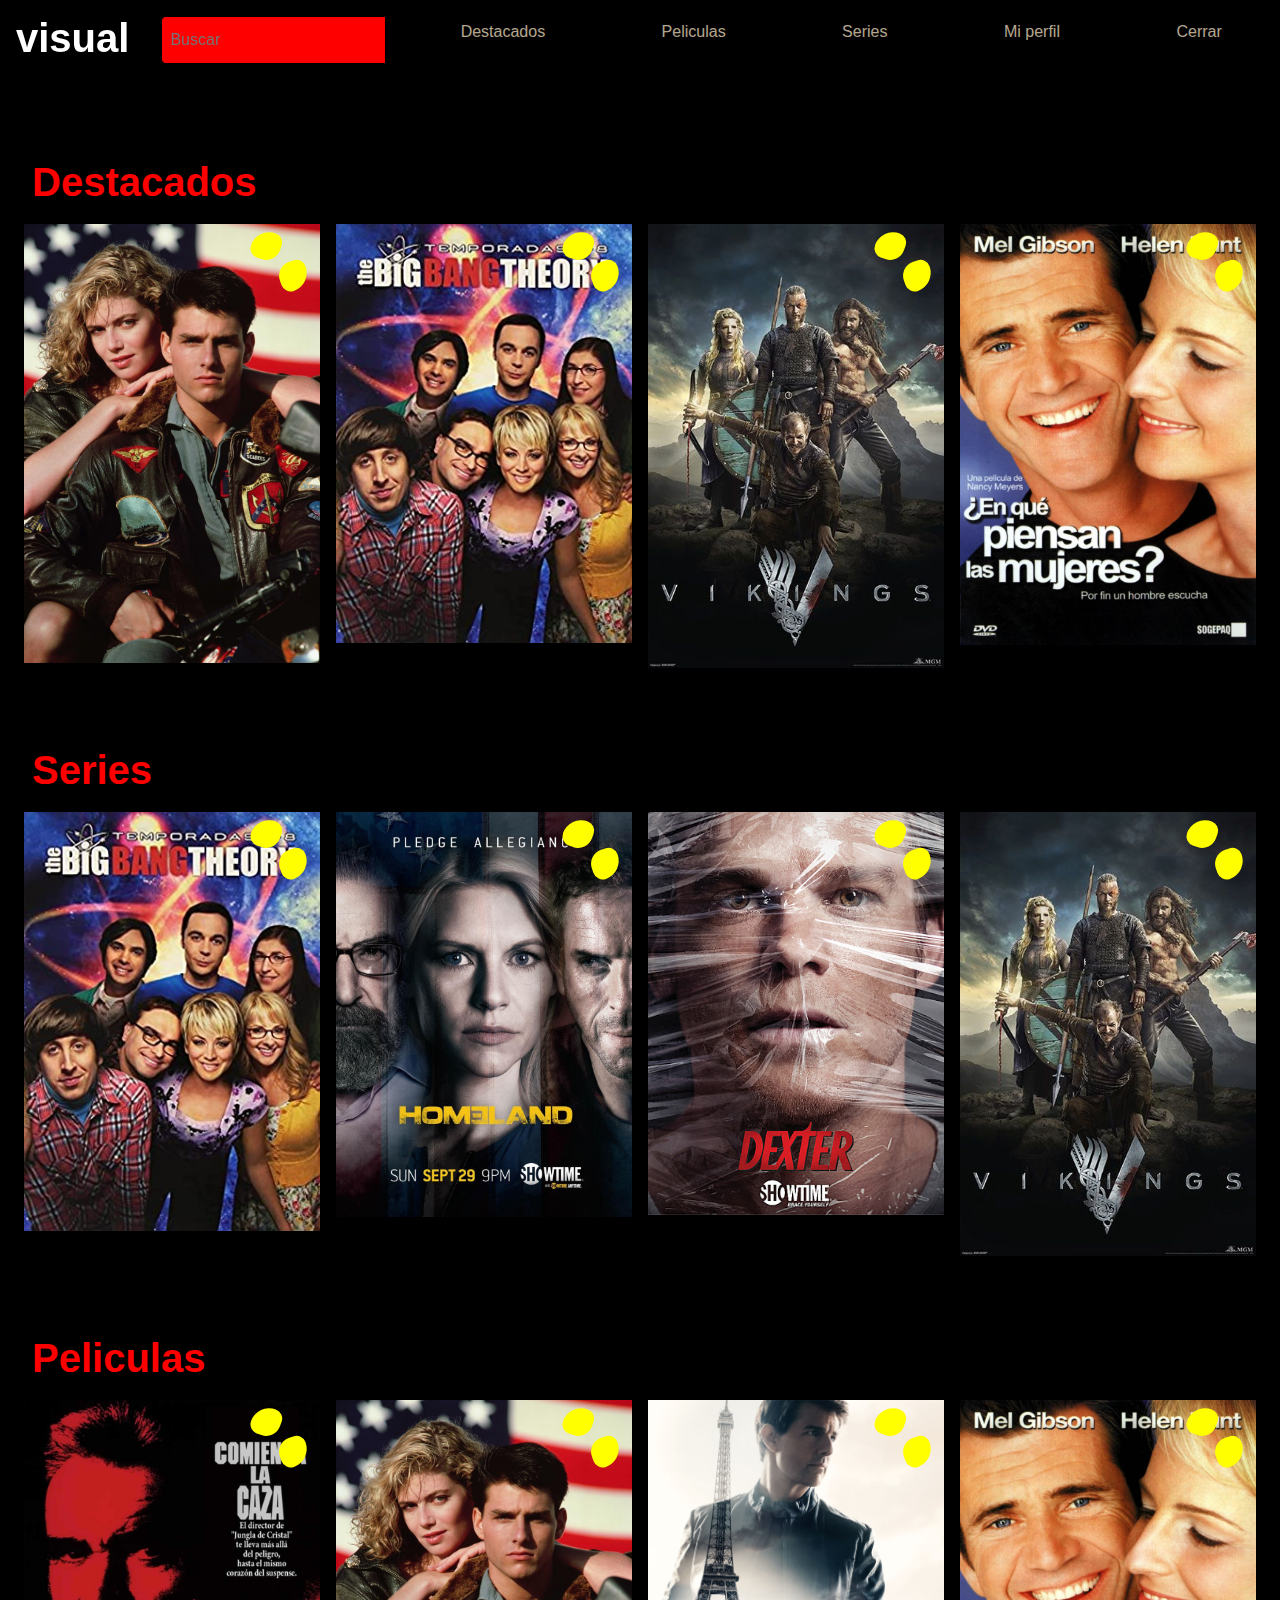
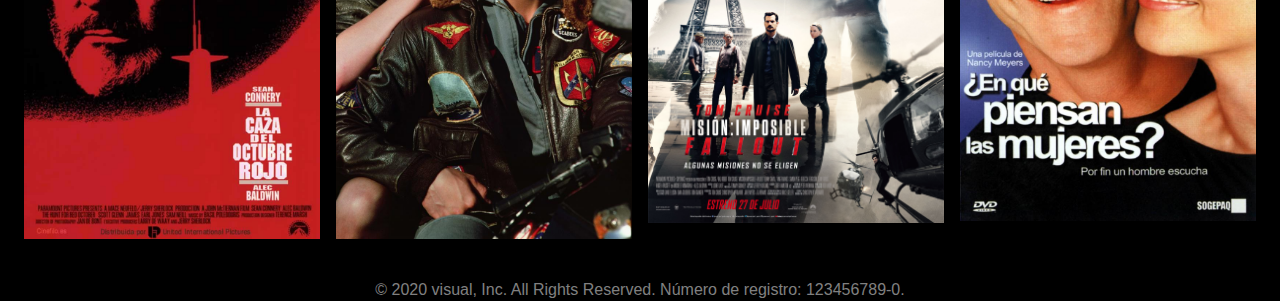
==== src/page.html @ 2b9a6b08 "modificacion de practica inicial" ====
<!DOCTYPE html>
<html lang="en">

<head>
  <meta charset="UTF-8">
  <meta name="viewport" content="width=device-width, initial-scale=1.0">
  <title>Pagina Principal</title>

  <link rel="stylesheet" href="./css/variable.css" />
  <link rel="stylesheet" href="./css/reset.css" />
  <link rel="stylesheet" href="./css/navbar.css">
  <link rel="stylesheet" href="./css/page.css">
</head>

<body>

  <nav id="navbar" class="navbar">
    <div class="navbar-logo">visual</div>

    <input type="checkbox" id="burger-checkbox">
    <label for="burger-checkbox" class="burger-label"></label>

    <form class="form-search" action="">
      <label for="search"></label>
      <input class="search" type="text" placeholder="Buscar" valor>
    </form>
    <ul class="navbar-list">
      <li class="navbar-item"><a href="#the-best">Destacados</a></li>
      <li class="navbar-item"><a href="#movies">Peliculas</a></li>
      <li class="navbar-item"><a href="#series">Series</a></li>
      <li class="navbar-item"><a href="#perfil">Mi perfil</a></li>
      <li class="navbar-item"><a href="./index.html">Cerrar</a></li>

    </ul>
    </div>
  </nav>
  <header class="header"></header>
  <main class="main">
    <section id="the-best" class="cards-item">
      <h1 class="title-section">Destacados</h1>
      <article class="info-card">
        <a href="detail.html">
          <div class="cover-content">
            <img src="./img/cover/Top_Gun_2.jpg" alt="portada Top Gun" />
          </div>
          <div class="card-content">
            <div class="title-content">Top Gun (Ídolos del aire)</div>
            <div class="meta-data">
              <span class="rating">5/5</span>
              <span class="age-public">1986</span>
              <span class="classification">16</span>
              <span class="download">Descargar</span>
            </div>
            <div class="description">

              Tom Cruise está soberbio en el papel de Maverick Mitchell, un joven piloto decidido a ser el mejor. Y
              Kelly McGillis interpreta a la instructora que enseña a Maverick varias cosas que no pueden aprenderse en
              un aula.
            </div>
          </div>
        </a>
      </article>
      <article class="info-card">
        <a href="detail.html">
          <div class="cover-content">
            <img src="./img/cover/the big bang.jpg" alt="" />
          </div>
          <div class="card-content">
            <div class="title-content">The big bang theory</div>
            <div class="meta-data">
              <span class="rating">5.5/5</span>
              <span class="age-public">2008</span>
              <span class="classification">10</span>
              <span class="season">Season</span>
              <span class="download">Descarga</span>

            </div>
            <div class="description">
              Leonard y Sheldon son unos físicos brillantes, pero su genialidad no les deja interactuar con otras
              personas, specialmente con mujeres. Todo esto cambia cuando Penny, una hermosa mujer de alma libre, se
              muda al piso de al lado.
            </div>
          </div>
        </a>
      </article>
      <article class="info-card special">
        <a href="detail.html">
          <div class="cover-content">
            <img src="./img/cover/vikingos.jpg" alt="">
          </div>
          <div class="card-content">
            <div class="title-content">Vikingos</div>
            <div class="meta-data">
              <span class="rating">5/5</span>
              <span class="age-public">2013</span>
              <span class="classification">16</span>
              <span class="season">Season</span>
              <span class="download">Descarga</span>
            </div>
            <div class="description">
              Vikingos sigue las aventuras de Ragnar Lothbrok, el mayor héroe de su época. La serie narra la saga de la
              banda de vikingos de Ragnar y su familia mientras asciende hasta ser Rey de las tribus Vikingas. Aparte de
              ser un guerrero impávido, Ragnar representa las tradiciones nórdicas de devoción a los dioses, según la
              leyenda él es descendiente directo de Odín, dios de la guerra y los guerreros.
            </div>
          </div>
        </a>
      </article>
      <article class="info-card">
        <a href="detail.html">
          <div class="cover-content">
            <img src="./img/cover/en_que _piensan_las_mujeres.jpg" alt="">
          </div>
          <div class="card-content">
            <div class="title-content">¿En qué piensan las mujeres?</div>
            <div class="meta-data">
              <span class="rating">5/5</span>
              <span class="age-public">2001</span>
              <span class="classification">16</span>
              <span class="download">Descarga</span>
            </div>
            <div class="description">
              Tras un desafortunado accidente doméstico el ejecutivo Nick Marshall, un conocido ejecutivo de publicidad
              mach1sta y poco acertado en sus relaciones con el género femenino, adquiere una curiosa habilidad: la
              capacidad de escuchar los pensamientos de la mujeres.
            </div>
          </div>
        </a>
      </article>

    </section>
    <section id="series" class="cards-item">
      <h1 class="title-section">Series</h1>
      <article class="info-card">
        <a href="detail.html">
          <div class="cover-content">
            <img src="./img/cover/the big bang.jpg" alt="">
          </div>
          <div class="card-content">
            <div class="title-content">The big bang theory</div>
            <div class="meta-data">
              <span class="rating">5.5/5</span>
              <span class="age-public">2008</span>
              <span class="classification">18</span>
              <span class="season">Season</span>
              <span class="download">Descarga</span>

            </div>
            <div class="description">
              Leonard y Sheldon son unos físicos brillantes, pero su genialidad no les deja interactuar con otras
              personas, specialmente con mujeres. Todo esto cambia cuando Penny, una hermosa mujer de alma libre, se
              muda al piso de al lado. Sheldon disfruta de pasar sus noches jugando Klingon Boggle con sus amigos. Sin
              embargo, Leonard ve en Penny un nuevo universo de posibilidades... incluido el amor.
            </div>
          </div>
        </a>
      </article>
      <article class="info-card">
        <a href="detail.html">
          <div class="cover-content">
            <img src="./img/cover/homeland.jpg" alt="">
          </div>
          <div class="card-content">
            <div class="title-content">Homeland</div>
            <div class="meta-data">
              <span class="rating">4.8/5</span>
              <span class="age-public">2011</span>
              <span class="classification">18</span>
              <span class="season">Season</span>
              <span class="download">Descarga</span>
            </div>
            <div class="description">
              La antigua oficial de la CIA, Carrie, encuentra una paz relativa tras haberse sometido a terapia. Pero su
              progreso se ve amenazado cuando alguien de su pasado surge de la nada.
            </div>
          </div>
        </a>
      </article>
      <article class="info-card">
        <a href="detail.html">
          <div class="cover-content">
            <img src="./img/cover/dexter.jpg" alt="">
          </div>
          <div class="card-content">
            <div class="title-content">Dexter</div>
            <div class="meta-data">
              <span class="rating">4/5</span>
              <span class="age-public">2006</span>
              <span class="classification">16</span>
              <span class="season">Season</span>
              <span class="download">Descarga</span>
            </div>
            <div class="description">
              Dexter intenta capturar a un asesino que quizá conozca su secreto; transfieren a Debra a Homicidios.
            </div>
          </div>
        </a>
      </article>
      <article class="info-card special">
        <a href="detail.html">
          <div class="cover-content">
            <img src="./img/cover/vikingos.jpg" alt="Portada vikingos">
          </div>
          <div class="card-content">
            <div class="title-content">Vikingos</div>
            <div class="meta-data">
              <span class="rating">5/5</span>
              <span class="age-public">2013</span>
              <span class="classification">16</span>
              <span class="season">Season</span>
              <span class="download">Descarga</span>
            </div>
            <div class="description">
              Vikingos sigue las aventuras de Ragnar Lothbrok, el mayor héroe de su época. La serie narra la saga de la
              banda de vikingos de Ragnar y su familia mientras asciende hasta ser Rey de las tribus Vikingas. Aparte de
              ser un guerrero impávido, Ragnar representa las tradiciones nórdicas de devoción a los dioses, según la
              leyenda él es descendiente directo de Odín, dios de la guerra y los guerreros.
            </div>
          </div>
        </a>
      </article>

    </section>
    <section id="movies" class="cards-item">
      <h1 class="title-section">Peliculas</h1>
      <article class="info-card">
        <a href="detail.html">
          <div class="cover-content">
            <img src="./img/cover/octubre_rojo.jpg" alt="Portada La caza del Octubre rojo">
          </div>
          <div class="card-content">
            <div class="title-content">La caza del Octubre rojo</div>
            <div class="meta-data">
              <span class="rating">4.5/5</span>
              <span class="age-public">1990</span>
              <span class="classification">16</span>
              <span class="download">Descargar</span>
            </div>
            <div class="description">
              Un submarino nuclear soviético, tecnológicamente superior se dirige a Estado Unidos. Un analista de la
              CIA cree que el capitán está desertando y solo tiene horas para probarlo.
            </div>
          </div>
        </a>
      </article>
      <article class="info-card">
        <a href="detail.html">
          <div class="cover-content">
            <img src="./img/cover/Top_Gun_2.jpg" alt="portada Top Gun">
          </div>
          <div class="card-content">
            <div class="title-content">Top Gun (Ídolos del aire)</div>
            <div class="meta-data">
              <span class="rating">5/5</span>
              <span class="age-public">1986</span>
              <span class="classification">16</span>
              <span class="download">Descargar</span>
            </div>
            <div class="description">

              Tom Cruise está soberbio en el papel de Maverick Mitchell, un joven piloto decidido a ser el mejor. Y
              Kelly McGillis interpreta a la instructora que enseña a Maverick varias cosas que no pueden aprenderse en
              un aula.
            </div>
          </div>
        </a>
      </article>
      <article class="info-card special">
        <a href="detail.html">
          <div class="cover-content">
            <img src="./img/cover/mision_imposible.jpg" alt="">
          </div>
          <div class="card-content">
            <div class="title-content">Misión: Imposible</div>
            <div class="meta-data">
              <span class="rating">4.2/5</span>
              <span class="age-public">1996</span>
              <span class="classification">15</span>
              <span class="download">Descargar</span>
            </div>
            <div class="description">
              A Ethan Hunt, un agente secreto, le acusan de la muerte de su equipo de espionaje e intenta huir de los
              asesinos del gobierno que van tras él. Irá contra reloj para descubrir la verdad.
            </div>
          </div>
        </a>
      </article>
      <article class="info-card">
        <a href="detail.html">
          <div class="cover-content">
            <img src="./img/cover/en_que _piensan_las_mujeres.jpg" alt="">
          </div>
          <div class="card-content">
            <div class="title-content">¿En qué piensan las mujeres?</div>
            <div class="meta-data">
              <span class="rating">5/5</span>
              <span class="age-public">2001</span>
              <span class="classification">16</span>
              <span class="download">Descargar</span>
            </div>
            <div class="description">
              Tras un desafortunado accidente doméstico el ejecutivo Nick Marshall, un conocido ejecutivo de publicidad
              mach1sta y poco acertado en sus relaciones con el género femenino, adquiere una curiosa habilidad: la
              capacidad de escuchar los pensamientos de la mujeres.
            </div>
          </div>
        </a>
      </article>

    </section>
  </main>
  <footer>
    <div class="footer">
      © 2020 visual, Inc. All Rights Reserved.
      Número de registro: 123456789-0.</div>
  </footer>
</body>

</html>
---- src/css/variable.css ----
*{
    font-family: Gotham SSm A,Gotham SSm B,Century Gothic,Futura,Arial,sans-serif;
}


:root{
    --login-logo-height:3rem;
    --border-radius: 5px;
    --header-height: 5rem;
    --screen-sm-min: 576px;
    

}


body{

    background:black;
    padding-top: var(--login-logo-height) ;
   


}



a, a:link, a:visited, a:focus {
    text-decoration: none ;
    color: blanchedalmond;
}
---- src/css/navbar.css ----
.navbar{
    background-color:rgba(0, 0, 0, 0.75);
    position: fixed;
    top: 0;
    width: 100%;
    height: var(--navbar-height);
    z-index: 10;
    min-width: 320px;
}
.navbar-logo{
  text-align: center;
  font-weight: 700;
  font-size: 2.5rem;
  margin:1rem;
  color:white;
}
#burger-checkbox{
    display: none;
}
#burger-chekbox{
  position:absolute;
  top: 1.5rem;
  left: 0.5rem;
  width: 2rem;
  height: 2rem;
  opacity: 0;
  z-index: 3;
}

.burger-label{

    position: absolute;
    top:1.5rem;
    left: 0.5tem;
    width: 2rem;
    height: 2rem;
    z-index: 3;
}

.burger-label:before{
        content:'';
        background-color:gray;
        width: 2.8rem;
        height: .2rem;
        position: absolute;
        left: 10px;
        top: 0.2rem;
        box-shadow: 0 .60rem 0 0 gray, 0 1.2rem 0 0 gray;

}

.navbar-list{
    list-style: none;
    display: none;
    flex-direction: column;
    height: 100vh;
    padding-left: 0;
    width: 80%;
    max-width: 280px;
    background:black;
    opacity: 0.7;
}

#burger-checkbox:checked ~ .navbar-list{
    display: inherit;
}


.navbar-item > a {
    display: block;
    text-align: center;
    line-height: 2rem;
    
}

.form-search {
  display: flex;
  position: absolute;
  right: 0;
  top: 0;
  height: var(--header-height);
  padding: 1rem;
  transition: all ease-in 0.5s;
  justify-content: flex-end;
}

.search{
  /* Le restamos el padding del formulario al alto del navbar
     para conseguir un tamaño cuadrado */
  width: calc(var(--header-height) - 1rem);
  border: solid 1px black;
  border-radius: var(--border-radius);
  background-color:red;
  padding: 0.5rem;
  font-size: 1rem;
  transition: width ease-in 0.5s;
  position: relative;
}

.search ~ label {
  display: block;
  position: absolute;
  top: 0;
  left: 0;
  height: var(--header-height);
  line-height: var(--header-height);
  width: var(--header-height);
  background-color: white;
  text-align: center;
  font-size: 1.5rem;
  padding: 0.10rem;
}

.search:focus {
  width: 100%;
  border-bottom-right-radius: 0;
  border-top-right-radius: 0;
}

.search:focus ~ label {
  display: none;
}

@media (min-width: 576px) {
}
@media (min-width: 768px) {
}
@media (min-width: 992px) {
  .burger-label {
    display: none;
  }

  .navbar {
    display: flex;
  
    
  }

  .navbar-list {
    flex: 1 0;
    height: unset;
    width: unset;
    max-width: 90%;
    display: flex;
    flex-direction: row;
    justify-content: space-around;
    background: black;
   
  }

  .form-search {
    position: unset;
  }

  .form-search .search{
    width: auto;
    border-bottom-right-radius: 0;
    border-top-right-radius: 0;
  }

  .form-search .search{
    width: auto;
    padding: 0.5rem;
  }
}
@media (min-width: 1200px) {
}
---- src/css/page.css ----
.main {
  margin-top: var(--header-height);
  min-width: 320px;
}

.cards-item {
  display: flex;
  flex-direction: column;
}

.cards-item,
.title-section {
  margin: 2rem 1rem 0rem 1rem;
}
h1 {
  color: red;
  font-size: 2.5rem;
}
.info-card {
  margin: 1rem;
  position: relative;
  min-height: 200px;
}

.info-card .cover-content img {
  display: block;
  width: 100%;
}

.card-content {
  position: absolute;
  bottom: 0;
  padding: 1rem;
  background: rgba(24, 23, 29, 0.75);
}

.info-card .title-content {
  font-size: 1.8rem;
  font-weight: bolder;
  margin-bottom: 0.6rem;
}
.info-card .meta-data {
  display: flex;
  justify-content: space-between;
  align-items: baseline;
}
.meta-data .rating .age-public .classification .download .season {
  margin-right: 10px;
  font-size: 2rem;
}
.meta-data .classification {
  border: white 0.4px solid;
  padding: 1px;
  -webkit-text-stroke: 0.6px rgb(173, 114, 114);
  color: transparent;
}
.meta-data .download {
  background-color: rgb(20, 115, 223);
  padding: 2px;
  border-radius: 3px 3px 3px 3px;
}
.meta-data .season {
  background-color: rgb(20, 115, 223);
  padding: 3px;
  border-radius: 3px 3px 3px 3px;
}

.info-card::after,
.info-card::before {
  content: '';
  position: absolute;
  top: 1rem;
  right: 1rem;
  width: 29px;
  height: 29px;
  background: yellow;
  border-radius: 10px 20px 10px 15px;
  transform: rotate(-35deg);
  transform-origin: 0 100%;
  z-index: 99;
}

.info-card::after {
  content: '';
  margin-top: -0.29rem;
  margin-left: -3.87rem;
  transform: rotate(-70deg);
}
.info-card::before {
  content: '';
  margin-top: -0.15rem;
  margin-left: -4.3rem;
  transform: rotate(70deg);
}
.footer {
  width: 100%;
  background-color: black;
  bottom: 0;
  color: gray;
  text-align: center;
  white-space: normal;
  margin-top: 1.5rem;
  left: 0;

  padding: 2px;
}

@media (min-width: 576px) {
}
@media (min-width: 768px) {
  .cards-item {
    display: flex;
    flex-direction: row;
    flex-wrap: wrap;
    justify-content: space-around;
    position: relative;
    padding-top: 5rem;
  }

  .cards-item .title-section {
    position: absolute;
    z-index: 5;
    top: 2rem;
    left: 1rem;
    margin: 0;
  }

  .info-card {
    margin: 1rem 0;
    width: 45%;
    overflow: hidden;
  }
}
/* @media (min-width: 992px) {
  .info-card {
    width: 30%;
  }
} */

@media (min-width: 1200px) {
  .info-card {
    width: calc(100% / 4 - 1rem);
  }
}
@media (hover: hover) {
  .card-content {
    opacity: 0;
    transition: all cubic-bezier(0.81, -0.04, 1, 1) 0.3s;
    transform: translateY(100%);
  }

  .info-card a:hover .card-content {
    opacity: 1;
    transform: translateY(0%);
  }
}
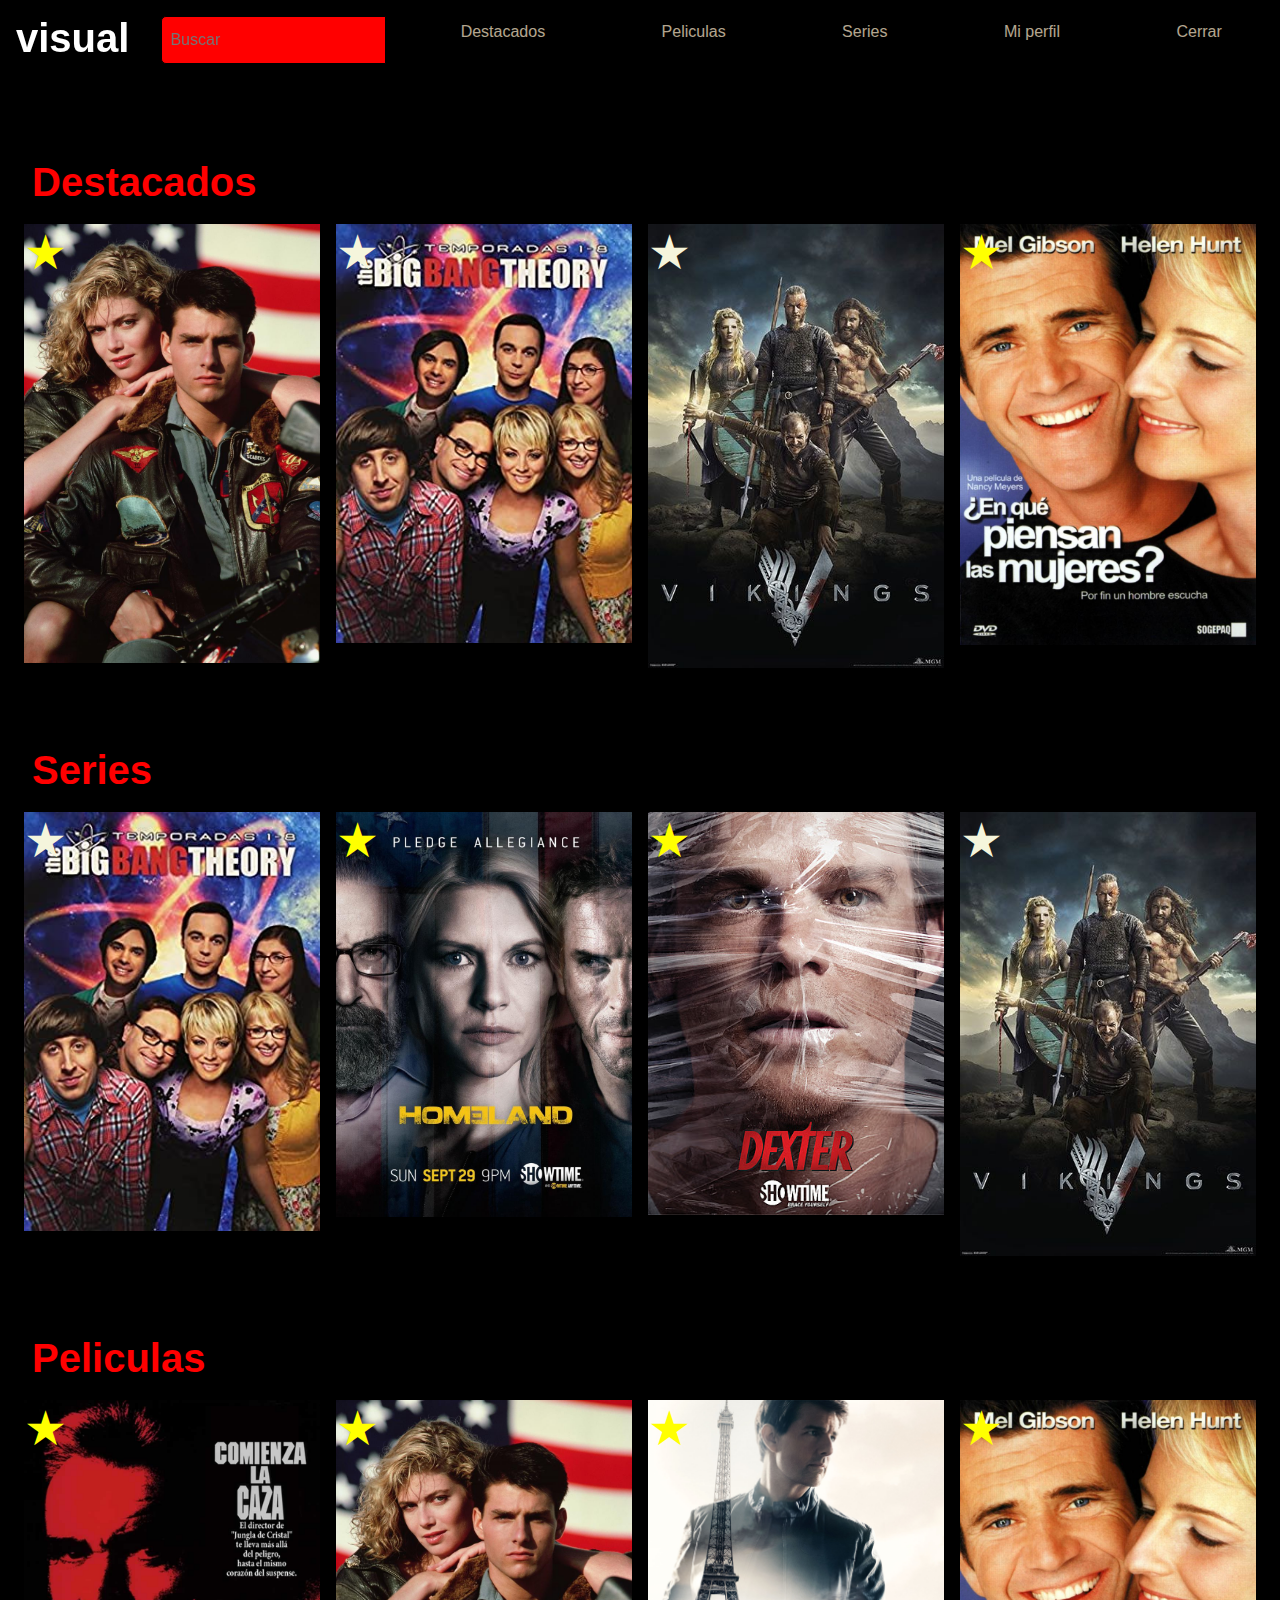
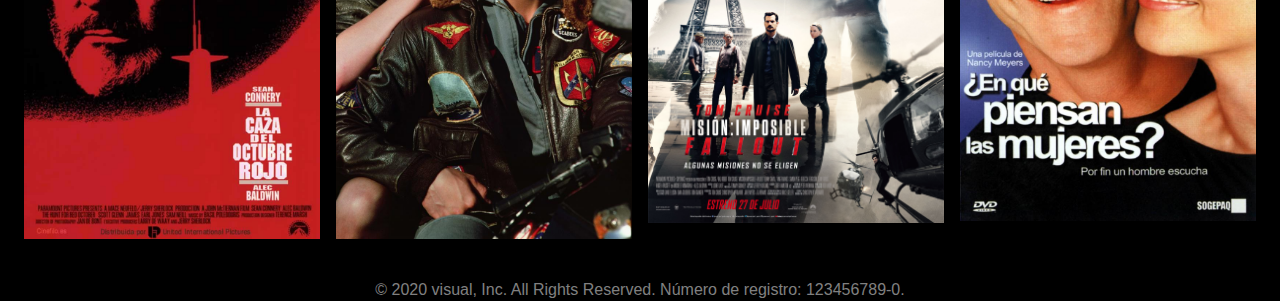
==== commit eadbd63e: "correcion de error en las rating-star y detallas de las peliculas" ====
--- a/src/page.html
+++ b/src/page.html
@@ -38,7 +38,7 @@
   <main class="main">
     <section id="the-best" class="cards-item">
       <h1 class="title-section">Destacados</h1>
-      <article class="info-card">
+      <article class="info-card rating-star full">
         <a href="detail.html">
           <div class="cover-content">
             <img src="./img/cover/Top_Gun_2.jpg" alt="portada Top Gun" />
@@ -60,7 +60,7 @@
           </div>
         </a>
       </article>
-      <article class="info-card">
+      <article class="info-card rating-star empty">
         <a href="detail.html">
           <div class="cover-content">
             <img src="./img/cover/the big bang.jpg" alt="" />
@@ -83,7 +83,7 @@
           </div>
         </a>
       </article>
-      <article class="info-card special">
+      <article class="info-card rating-star empty">
         <a href="detail.html">
           <div class="cover-content">
             <img src="./img/cover/vikingos.jpg" alt="">
@@ -106,7 +106,7 @@
           </div>
         </a>
       </article>
-      <article class="info-card">
+      <article class="info-card rating-star full">
         <a href="detail.html">
           <div class="cover-content">
             <img src="./img/cover/en_que _piensan_las_mujeres.jpg" alt="">
@@ -129,9 +129,9 @@
       </article>
 
     </section>
-    <section id="series" class="cards-item">
+    <section id="series" class="cards-item ">
       <h1 class="title-section">Series</h1>
-      <article class="info-card">
+      <article class="info-card rating-star empty">
         <a href="detail.html">
           <div class="cover-content">
             <img src="./img/cover/the big bang.jpg" alt="">
@@ -155,7 +155,7 @@
           </div>
         </a>
       </article>
-      <article class="info-card">
+      <article class="info-card rating-star full">
         <a href="detail.html">
           <div class="cover-content">
             <img src="./img/cover/homeland.jpg" alt="">
@@ -176,7 +176,7 @@
           </div>
         </a>
       </article>
-      <article class="info-card">
+      <article class="info-card rating-star full">
         <a href="detail.html">
           <div class="cover-content">
             <img src="./img/cover/dexter.jpg" alt="">
@@ -196,7 +196,7 @@
           </div>
         </a>
       </article>
-      <article class="info-card special">
+      <article class="info-card rating-star rating-star empty">
         <a href="detail.html">
           <div class="cover-content">
             <img src="./img/cover/vikingos.jpg" alt="Portada vikingos">
@@ -223,7 +223,7 @@
     </section>
     <section id="movies" class="cards-item">
       <h1 class="title-section">Peliculas</h1>
-      <article class="info-card">
+      <article class="info-card rating-star full">
         <a href="detail.html">
           <div class="cover-content">
             <img src="./img/cover/octubre_rojo.jpg" alt="Portada La caza del Octubre rojo">
@@ -243,7 +243,7 @@
           </div>
         </a>
       </article>
-      <article class="info-card">
+      <article class="info-card rating-star full">
         <a href="detail.html">
           <div class="cover-content">
             <img src="./img/cover/Top_Gun_2.jpg" alt="portada Top Gun">
@@ -265,7 +265,7 @@
           </div>
         </a>
       </article>
-      <article class="info-card special">
+      <article class="info-card rating-star full">
         <a href="detail.html">
           <div class="cover-content">
             <img src="./img/cover/mision_imposible.jpg" alt="">
@@ -285,7 +285,7 @@
           </div>
         </a>
       </article>
-      <article class="info-card">
+      <article class="info-card rating-star full">
         <a href="detail.html">
           <div class="cover-content">
             <img src="./img/cover/en_que _piensan_las_mujeres.jpg" alt="">
--- a/src/css/page.css
+++ b/src/css/page.css
@@ -65,33 +65,28 @@
   border-radius: 3px 3px 3px 3px;
 }
 
-.info-card::after,
-.info-card::before {
-  content: '';
+.rating-star {
+  position: relative;
+  display: block;
+  float: left;
+}
+.full::before {
+  font-size: 3rem;
+  color: yellow;
+  content: '\2605';
   position: absolute;
-  top: 1rem;
-  right: 1rem;
-  width: 29px;
-  height: 29px;
-  background: yellow;
-  border-radius: 10px 20px 10px 15px;
-  transform: rotate(-35deg);
-  transform-origin: 0 100%;
-  z-index: 99;
+  left: 0;
+  overflow: hidden;
+}
+.empty:before {
+  font-size: 3rem;
+  color: beige;
+  content: '\2605';
+  position: absolute;
+  left: 0;
+  overflow: hidden;
 }
 
-.info-card::after {
-  content: '';
-  margin-top: -0.29rem;
-  margin-left: -3.87rem;
-  transform: rotate(-70deg);
-}
-.info-card::before {
-  content: '';
-  margin-top: -0.15rem;
-  margin-left: -4.3rem;
-  transform: rotate(70deg);
-}
 .footer {
   width: 100%;
   background-color: black;
